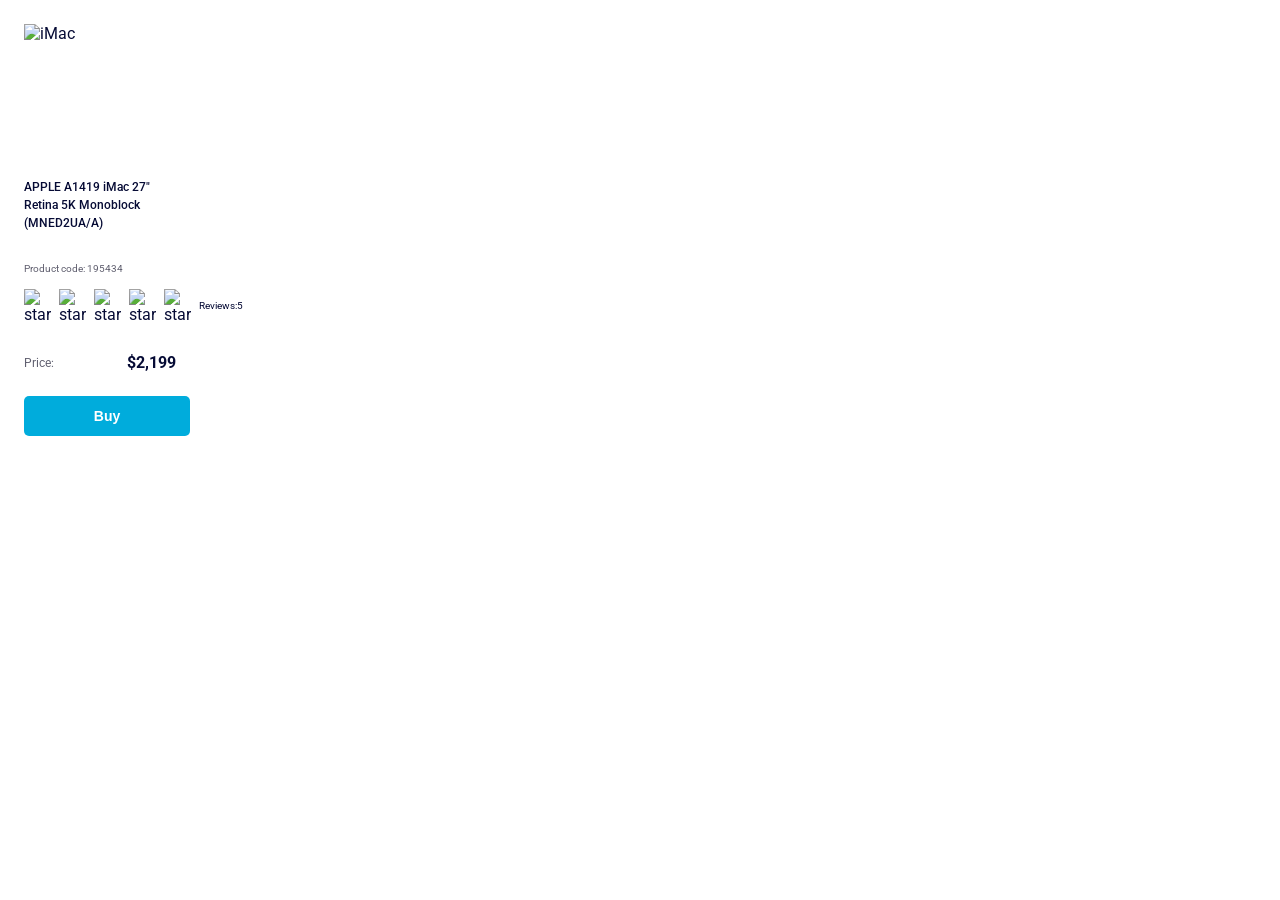
==== src/index.html @ b2c6d7b1 "add data-qa attributes" ====
<!doctype html>
<html lang="en">
  <head>
    <meta charset="UTF-8" />
    <meta
      name="viewport"
      content="width=device-width, initial-scale=1.0"
    />
    <title>Product cards</title>
    <link
      rel="preconnect"
      href="https://fonts.googleapis.com"
    />
    <link
      rel="preconnect"
      href="https://fonts.gstatic.com"
      crossorigin="anonymous"
    />
    <link
      href="https://fonts.googleapis.com/css2?family=Roboto:ital,wght@0,100..900;1,100..900&display=swap"
      rel="stylesheet"
    />
    <link
      rel="stylesheet"
      href="./styles/index.css"
    />
  </head>
  <body>
    <div
      class="card"
      data-qa="card"
    >
      <img
        class="card__img"
        src="images/imac.jpeg"
        alt="iMac"
      />
      <div class="card__info">
        <h1 class="card__title">
          APPLE A1419 iMac 27" Retina 5K Monoblock (MNED2UA/A)
        </h1>
        <p class="card__code">Product code: 195434</p>
      </div>
      <div class="card__rating">
        <img
          src="images/star-active.svg"
          alt="star"
        />
        <img
          src="images/star-active.svg"
          alt="star"
        />
        <img
          src="images/star-active.svg"
          alt="star"
        />
        <img
          src="images/star-active.svg"
          alt="star"
        />
        <img
          src="images/star.svg"
          alt="star"
        />
        <span class="card__reviews">Reviews:5</span>
      </div>
      <div class="card__footer">
        <p class="card__comment">Price:</p>
        <span class="card__price">$2,199</span>
      </div>
      <button
        class="button"
        data-qa="hover"
      >
        Buy
      </button>
    </div>
  </body>
</html>
---- src/styles/index.css ----
* {
  box-sizing: border-box;
}

body {
  display: flex;
  font-family: Roboto, sans-serif;
  margin: 0;
  background: #fff;
  color: #060b35;
}

.card {
  width: 200px;
  padding: 24px;
  border-radius: 5px;
  display: flex;
  flex-direction: column;
  gap: 12px;
}

.card__info {
  display: flex;
  align-items: flex-start;
  flex-direction: column;
  gap: 12px;
  flex: 1;
}

.card__img {
  width: 160px;
  height: 134px;
}

.card__img img {
  width: 100%;
  height: 100%;
  object-fit: contain;
}

.card__title {
  font-size: 12px;
  font-weight: 500;
  line-height: 18px;
  color: #060b35;
}

.card__code {
  font-weight: 400;
  font-size: 10px;
  line-height: 14px;
  color: #616070;
}

.card__rating {
  display: flex;
  align-items: center;
  gap: 8px;
  width: 96px;
  height: 16px;
}

.card__reviews {
  font-weight: 400;
  font-size: 10px;
  line-height: 14px;
  color: #060b35;
}

.card__footer {
  display: flex;
  align-items: center;
  justify-content: space-between;
  margin-top: 16px;
}

.card__comment {
  font-weight: 400;
  font-size: 12px;
  line-height: 18px;
  color: #616070;
}

.card__price {
  font-weight: 700;
  font-size: 16px;
  line-height: 18px;
  color: #060b35;
}

.button {
  background-color: #00acdc;
  color: #fff;
  width: 166px;
  height: 40px;
  border-radius: 5px;
  font-weight: 700;
  font-size: 14px;
  line-height: 16px;
  border: 1px solid transparent;
  outline: none;
  cursor: pointer;
  transition: all 0.2s ease;
}

.button:hover {
  background-color: #fff;
  color: #00acdc;
  border-color: #00acdc;
}

/*# sourceMappingURL=index.css.map */
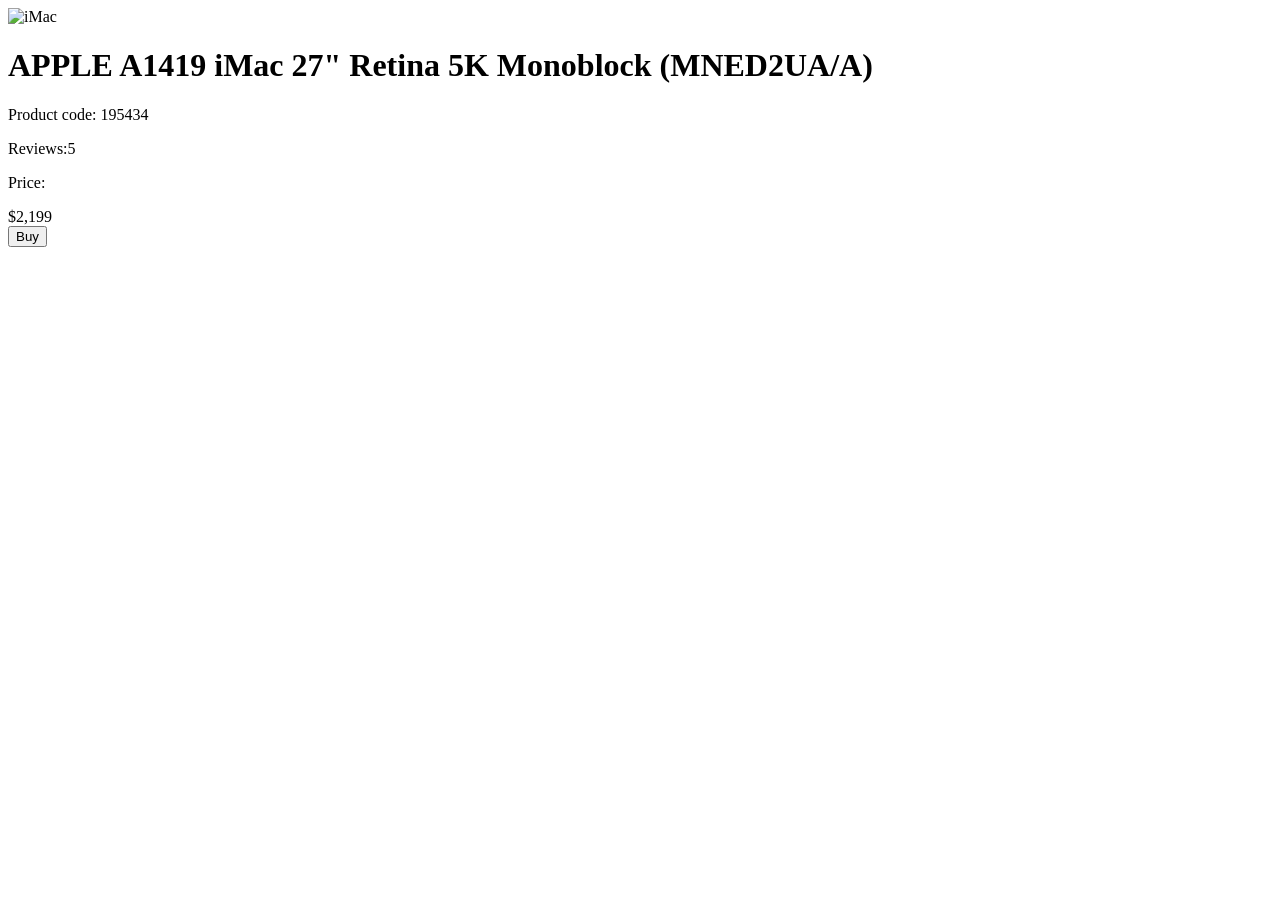
==== commit 17e9f1e5: "Fix HTML location and data-qa selectors" ====
--- a/src/index.html
+++ b/src/index.html
@@ -22,7 +22,7 @@
     />
     <link
       rel="stylesheet"
-      href="./styles/index.css"
+      href="./src/styles/index.scss"
     />
   </head>
   <body>
@@ -32,7 +32,7 @@
     >
       <img
         class="card__img"
-        src="images/imac.jpeg"
+        src="./images/imac.jpeg"
         alt="iMac"
       />
       <div class="card__info">
@@ -42,27 +42,15 @@
         <p class="card__code">Product code: 195434</p>
       </div>
       <div class="card__rating">
-        <img
-          src="images/star-active.svg"
-          alt="star"
-        />
-        <img
-          src="images/star-active.svg"
-          alt="star"
-        />
-        <img
-          src="images/star-active.svg"
-          alt="star"
-        />
-        <img
-          src="images/star-active.svg"
-          alt="star"
-        />
-        <img
-          src="images/star.svg"
-          alt="star"
-        />
-        <span class="card__reviews">Reviews:5</span>
+        <div class="stars stars--4">
+          <span class="stars__star"></span>
+          <span class="stars__star"></span>
+          <span class="stars__star"></span>
+          <span class="stars__star"></span>
+          <span class="stars__star"></span>
+
+          <span class="stars__reviews">Reviews:5</span>
+        </div>
       </div>
       <div class="card__footer">
         <p class="card__comment">Price:</p>
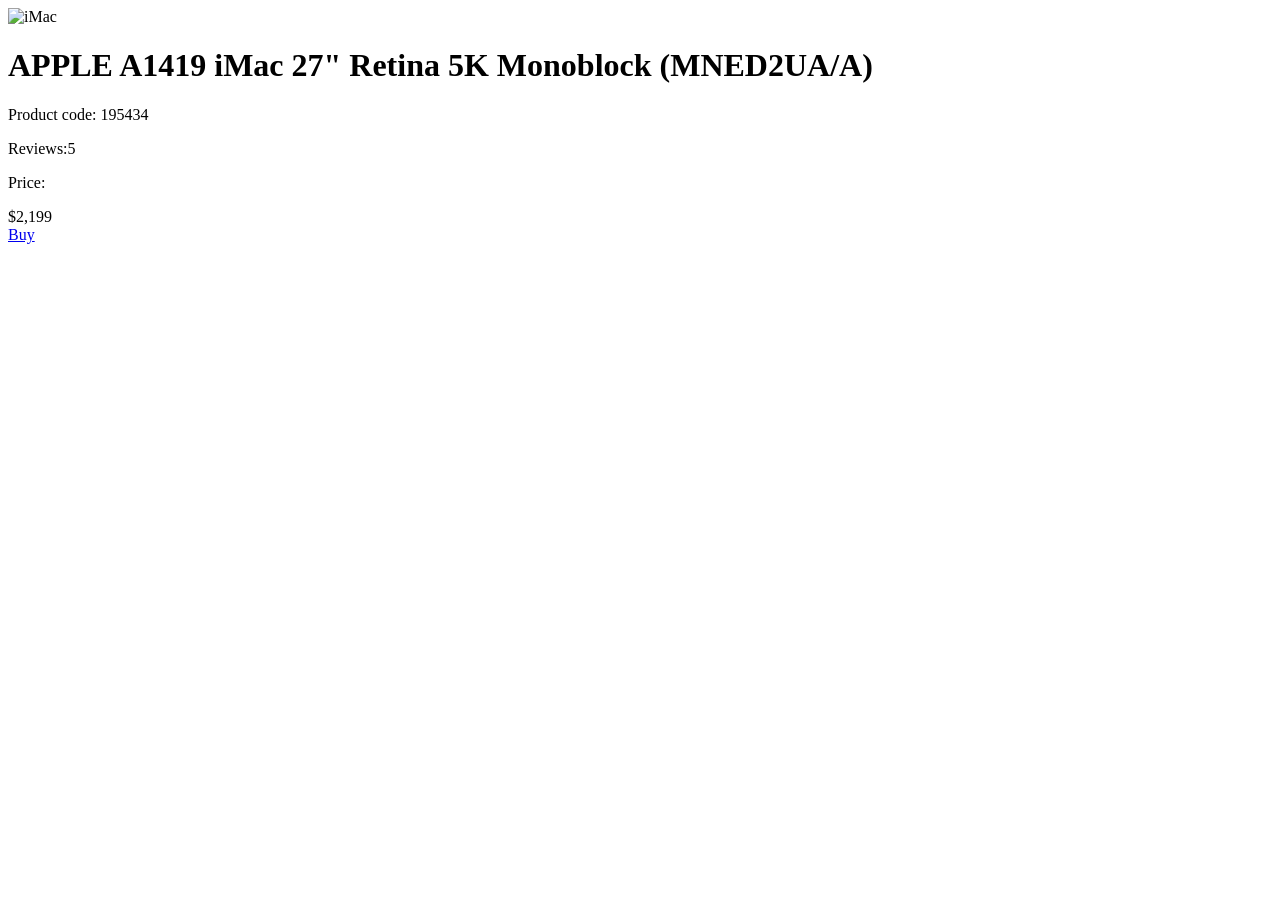
==== commit 2c85fd63: "Replace button with link for hover test" ====
--- a/src/index.html
+++ b/src/index.html
@@ -22,7 +22,7 @@
     />
     <link
       rel="stylesheet"
-      href="./src/styles/index.scss"
+      href="./styles/index.scss"
     />
   </head>
   <body>
@@ -56,12 +56,13 @@
         <p class="card__comment">Price:</p>
         <span class="card__price">$2,199</span>
       </div>
-      <button
+      <a
+        href="#"
         class="button"
         data-qa="hover"
       >
         Buy
-      </button>
+      </a>
     </div>
   </body>
 </html>
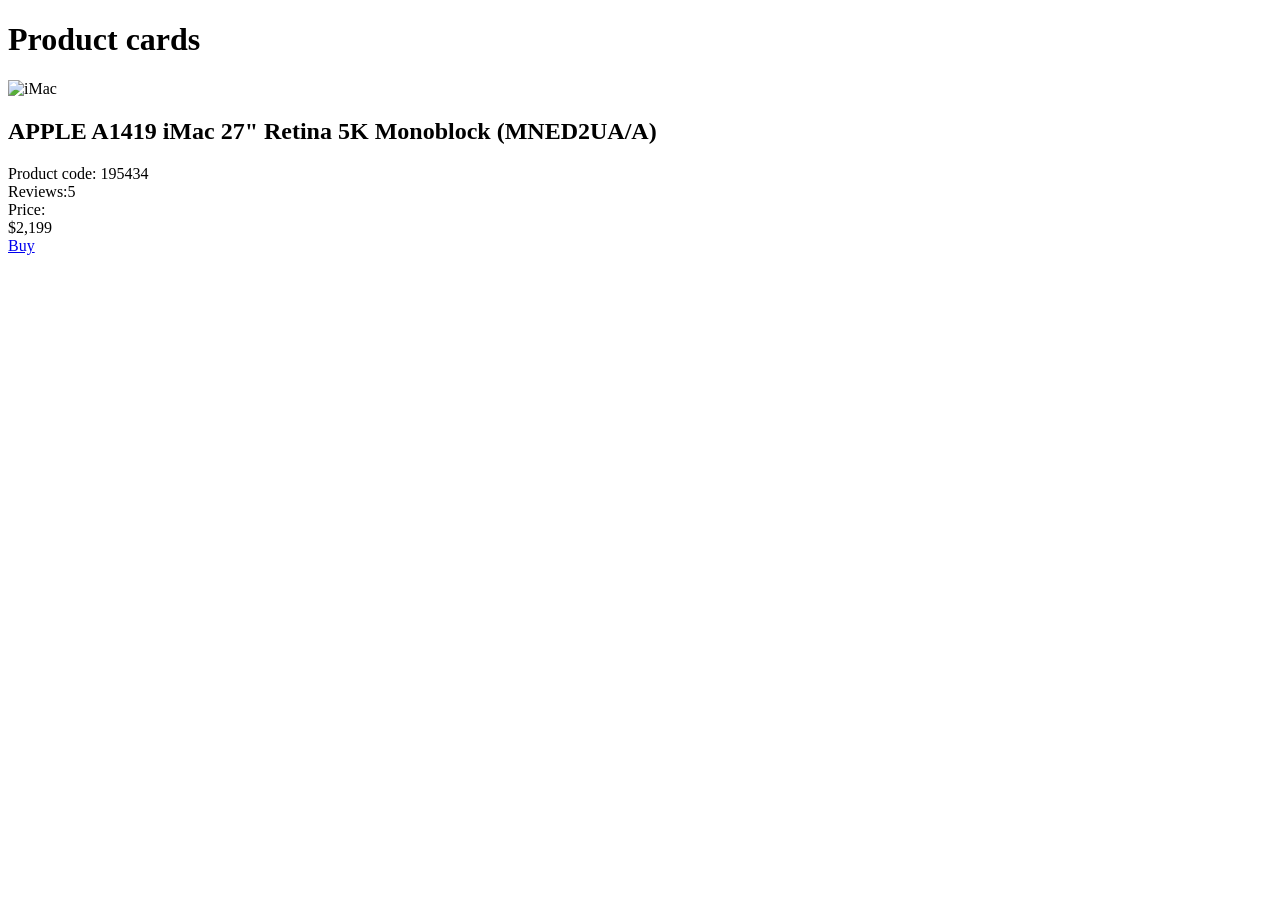
==== commit 248d527e: "Fix card layout and restore demo build" ====
--- a/src/index.html
+++ b/src/index.html
@@ -26,39 +26,37 @@
     />
   </head>
   <body>
+    <h1>Product cards</h1>
     <div
       class="card"
       data-qa="card"
     >
       <img
-        class="card__img"
+        class="card__image"
         src="./images/imac.jpeg"
         alt="iMac"
       />
-      <div class="card__info">
-        <h1 class="card__title">
-          APPLE A1419 iMac 27" Retina 5K Monoblock (MNED2UA/A)
-        </h1>
-        <p class="card__code">Product code: 195434</p>
+      <h2 class="card__title">
+        APPLE A1419 iMac 27" Retina 5K Monoblock (MNED2UA/A)
+      </h2>
+      <div class="card__code">Product code: 195434</div>
+      <div class="card__review-container">
+        <div class="stars stars--4">
+          <div class="stars__star"></div>
+          <div class="stars__star"></div>
+          <div class="stars__star"></div>
+          <div class="stars__star"></div>
+          <div class="stars__star"></div>
+        </div>
+        <div class="card__review-count">Reviews:5</div>
       </div>
-      <div class="card__rating">
-        <div class="stars stars--4">
-          <span class="stars__star"></span>
-          <span class="stars__star"></span>
-          <span class="stars__star"></span>
-          <span class="stars__star"></span>
-          <span class="stars__star"></span>
-
-          <span class="stars__reviews">Reviews:5</span>
-        </div>
-      </div>
-      <div class="card__footer">
-        <p class="card__comment">Price:</p>
-        <span class="card__price">$2,199</span>
+      <div class="card__price-container">
+        <div class="card__price-label">Price:</div>
+        <div class="card__price">$2,199</div>
       </div>
       <a
+        class="card__buy"
         href="#"
-        class="button"
         data-qa="hover"
       >
         Buy
